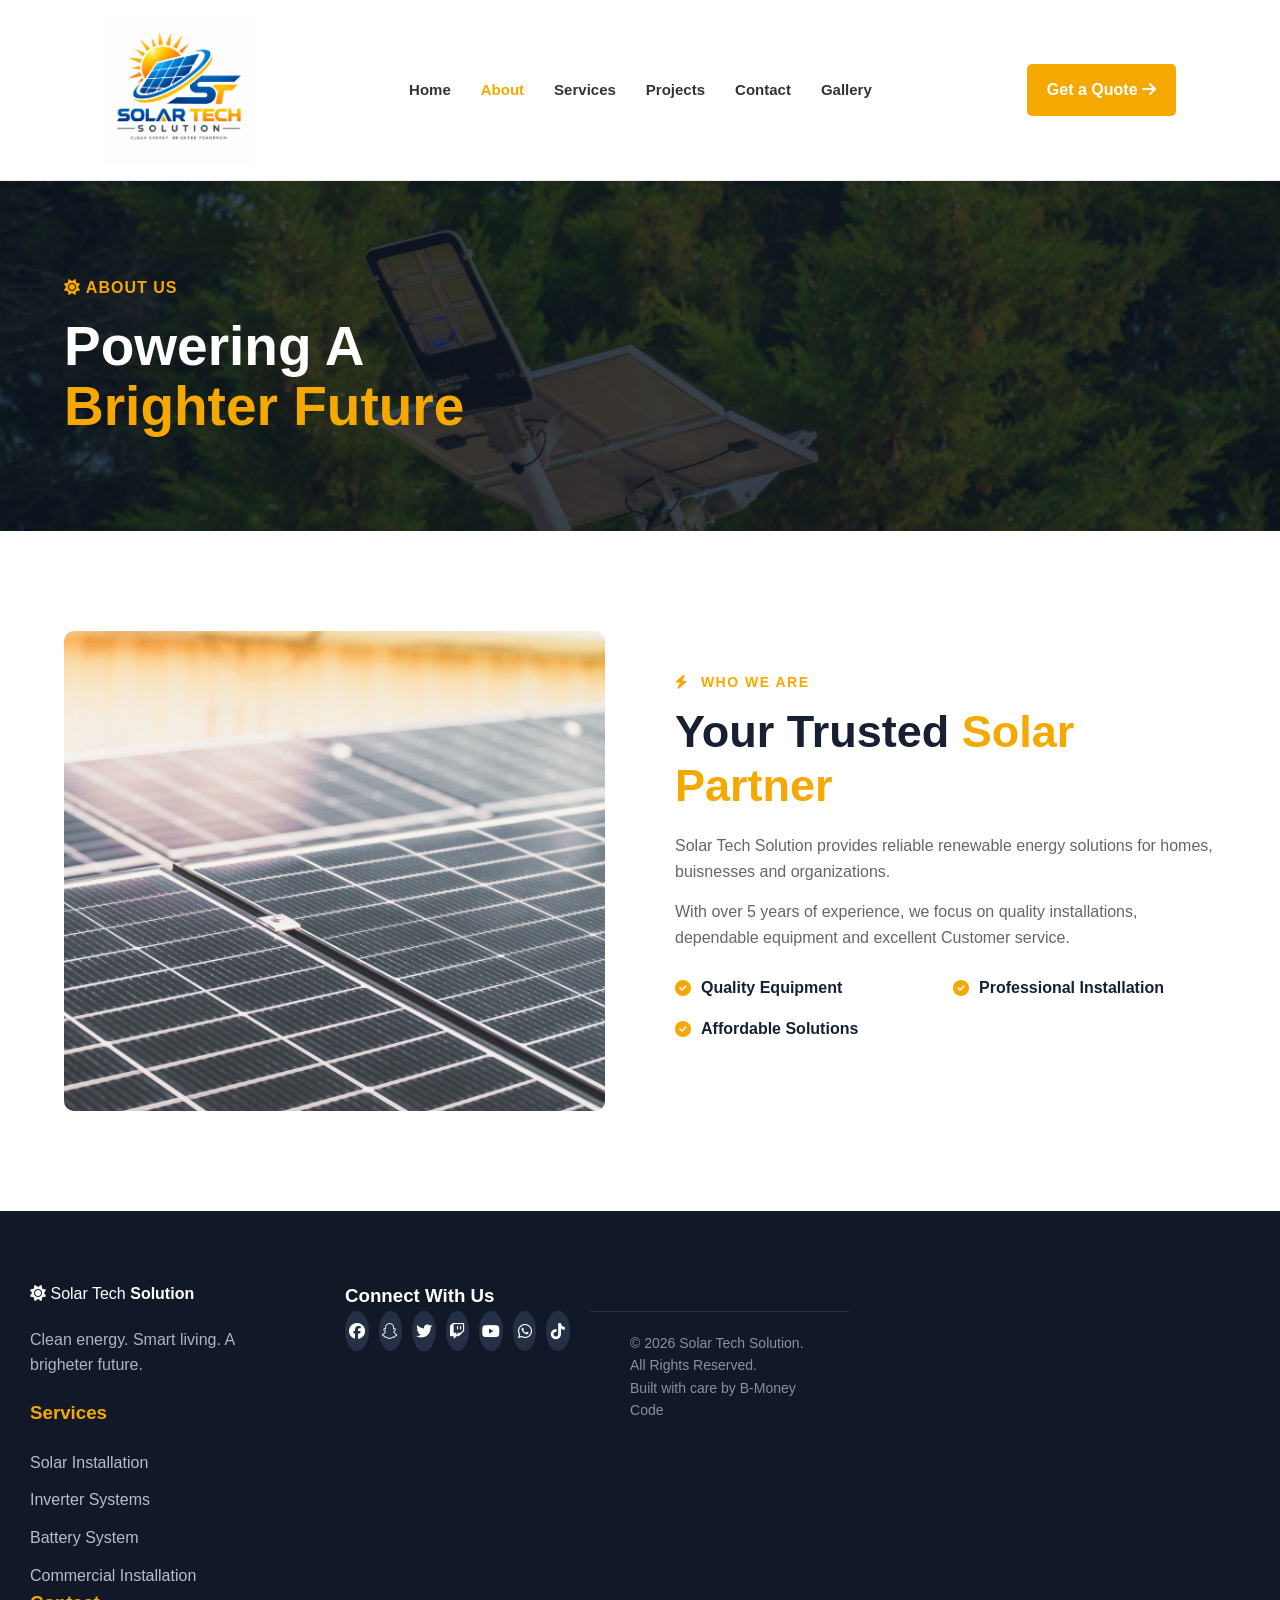
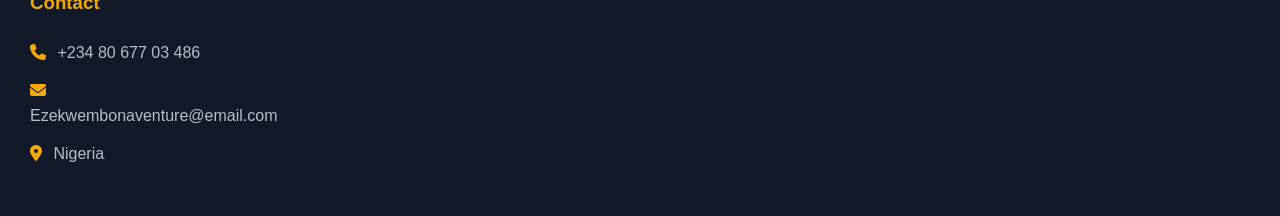
==== about.html @ 99c82ca4 "Add files via upload" ====
<!DOCTYPE html>
<html lang="en">
<head>
       <meta charset="UTF-8">
       <meta name="viewport" content="width=device-width, initial-scale=1.0">
       <link rel="stylesheet" href="style.css">
       <link rel="stylesheet"  media="screen and (max-width: 768px)" href="mobile.css">
       <link rel="stylesheet" href="widescreen.css">
       <link rel="stylesheet" href="https://cdnjs.cloudflare.com/ajax/libs/font-awesome/6.5.2/css/all.min.css">
       <title>About Us | Solar Tech Solutions</title>
</head>
<body>
       <!--Header-->
       <header class="header">
        <div class="container nav">
          <a href="index.html" class="logo">
              <img src="img/logo.png" alt="Solar Tech Solution logo">
          </a>
          <nav class="navbar">
            <a href="index.html">Home</a>
            <a href="about.html" class="active">About</a>
            <a href="services.html">Services</a>
            <a href="projects.html">Projects</a>
            <a href="contact.html">Contact</a>
            <a href="gallery.html">Gallery</a>
          </nav>
          <a href="contact.html" class="nav-btn">
              Get a Quote
              <i class="fa-solid fa-arrow-right"></i>
          </a>
        </div>
       </header> 
       <!--Hero page-->
       <section class="page-hero">
         <div class="container">
              <p>
                <i class="fa-solid fa-sun"></i>
                ABOUT US
              </p>
              <h1>Powering A 
                <span>Brighter Future</span>
              </h1>
         </div>
       </section>
       <!--About-->
       <section class="about section">
         <div class="container about-grid">
              <div class="about-image">
                <img src="img/project 7.jpg" alt="Solar panel installation">
              </div>
              <div class="about-text">
                <p class="section-label">
                  <i class="fa-solid fa-bolt"></i>
                  WHO WE ARE
                </p>
                <h2>Your Trusted
                     <span>Solar Partner</span>
                </h2>
                <p>Solar Tech Solution provides reliable renewable energy
                   solutions for homes, buisnesses and organizations.
                </p>
                <p>With over 5 years of experience, we focus on quality installations, 
                     dependable equipment and excellent Customer service.
                </p>
                <div class="about-features">
                  <div>
                     <i class="fa-solid fa-circle-check"></i>
                     Quality Equipment
                  </div>
                  <div>
                     <i class="fa-solid fa-circle-check"></i>
                     Professional Installation
                  </div>
                  <div>
                     <i class="fa-solid fa-circle-check"></i>
                     Affordable Solutions
                  </div>
                </div>
              </div>
         </div>
       </section>
      <!--footer-->
      <footer class="footer">
        <div class="contact footer-grid">
          <div class="footer-about">
            <a href="img/logo.png" class="logo">
              <i class="fa-solid fa-sun"></i>
              <span>Solar Tech <b>Solution</b></span>
            </a>
            <p>Clean energy. Smart living. A brigheter future.</p>
            <div class="footer-links">
              <h3>Services</h3>
              <a href="img/installation.jpg.jpg">Solar Installation</a>
              <a href="img/inverter.jpg.jpg">Inverter Systems</a>
              <a href="img/battery-blue.jpg.jpg">Battery System</a>
              <a href="img/project 5.jpg">Commercial Installation</a>
            </div>
            <div class="footer-links">
              <h3>Contact</h3>
              <p>
                <i class="fa-solid fa-phone"></i>
                +234 80 677 03 486
              </p>
              <p>
                <i class="fa-solid fa-envelope"></i>
                Ezekwembonaventure@email.com
              </p>
              <p>
                <i class="fa-solid fa-location-dot"></i>
                Nigeria
              </p>
            </div>
          </div>
          <div>
              <h3>Connect With Us</h3>
       <div class="socials">
              <!--facebook-->
              <a href="https://www.facebook.com/share/19jaKNZbji/?mibextid=wwXIfr" target="_blank">
                     <i class="fa-brands fa-facebook"></i>
              </a>
              <!--snapchat-->
              <a href="https://snapchat.com/t/9XoHOMtY" target="_blank">
                     <i class="fa-brands fa-snapchat"></i>
              </a>
              <!--Twitter-->
              <a href="https://x.com/cleanenergy002?s=11" target="_blank">
                     <i class="fa-brands fa-twitter"></i>
              </a>
              <!--Twitch-->
              <a href="https://www.twitch.tv/Solartech042" target="_blank">
                     <i class="fa-brands fa-twitch"></i>
              </a>
              <!--youtube-->
              <a href="https://www.youtube.com/@Solartech001?si=rQ2NU7afKTNvPv5" target="_blank">
                     <i class="fa-brands fa-youtube"></i>
              </a>
              <!--whatsapp-->
              <a href="https://wa.me/2348067703486" target="_blank">
                     <i class="fa-brands fa-whatsapp"></i>
              </a>
              <!--tiktok-->
              <a href="https://www.tiktok.com/@solartech073?_r=1&_t=Zs-99wtcuWARWh">
                <i class="fa-brands fa-tiktok"></i>
              </a>
              <div>
       </div>
          <div class="footer-bottom">
            <p> &copy; 2026 Solar Tech Solution. All Rights Reserved.</p>
            <p>Built with care by B-Money Code</p>
          </div>
        </div>
      </footer>
</body>
</html>
---- style.css ----
/*RESET*/
*{
       margin: 0;
       padding: 0;
       box-sizing: border-box;
}
html{
       scroll-behavior: smooth;
}
body{
       font-family: Arial, Helvetica, sans-serif;
       color: #172033;
       background: #ffffff;
       line-height: 1.6;
}
img{
       max-width: 100%;
       display: block;
}
a{
       text-decoration: none;
       color: inherit;
}
.container{
       width: 90%;
       max-width: 1200px;
       margin: auto;
}
/*Header*/
.header{
       width: 100%;
       background: #ffffff;
       border-bottom: 1px solid #eeeeee;
       position: sticky;
       top: 0;
       z-index: 1000;
}
.nav{
       min-height: 85px;
       display: flex;
       align-items: center;
       justify-content: space-between;
       gap: 30px;
       align-items: center;
       padding: 15px 40px;
}
/*logo*/
.logo img{
       width: 150px;
       height: auto;
}
/*navigation menu*/
.navbar{
       display: flex;
       align-items: center;
       gap: 30px;
}
.navbar a{
       font-size: 15px;
       font-weight: 600;
       color: #333333;
       transition: 0.3s;
}
.navbar a:hover,
.navbar a.active{
       color: #f5a900;
}
/*Quote button*/
.nav-btn{
       background: #f5a900;
       color: #ffffffff;
       padding: 13px 20px;
       border-radius: 5px;
       font-weight: 700;
       transition: 0.3s;
}
.quote-btn{
       margin-left: auto;
}
.nav-btn:hover{
       background: #d98e00;
       transform: translateY(-2px);
}
/*Hero*/
.hero{
       min-height: 650px;
       background-image: url(img/installation.jpg.jpg);
       background-position: center;
       position: relative;
       display: flex;
       align-items: center;
}
.hero-overlay{
       position: absolute;
       inset: 0;
       background: rgba(0, 0, 0, 0.55);
}
.hero-content{
       position: relative;
       z-index: 2;
}
.hero-text{
       max-width: 700px;
       color: #ffffff;
}
.hero-small{
       color: #f5b000;
       font-size: 14px;
       font-weight: bold;
       letter-spacing: 1.5px;
       margin-bottom: 15px;
}
.hero-small i{
       margin-right: 7px;
}
.hero-text h1{
       font-size: 65px;
       line-height: 1.1;
       margin-bottom: 25px;
       font-weight: 800;
}
.hero-text h1 span{
       display: block;
       color: #f5b000;
}
.hero-description{
       font-size: 19px;
       max-width: 600px;
       margin-bottom: 30px;
       color: #eeeeee;
}
/*Hero buttons*/
.hero-buttons{
       display: flex;
       gap: 15px;
       flex-wrap: wrap;
}
.primary-btn,
.secondary-btn{
       display: inline-flex;
       align-items: center;
       justify-content: center;
       gap: 10px;
       padding: 15px 25px;
       box-sizing: 5px;
       font-weight: 700;
       transition: 0.3s;
}
.primary-btn{
       background: #f5a900;
       color: #ffffff;
}
.primary-btn:hover{
       background: #d98e00;
       transform:translateY(-3px);
}
.secondary-btn{
       border: 2px solid #ffff;
       color: #ffffff;
}
.secondary-btn:hover{
       background: #ffffff;
       color: #172033;
}
/*Gemeral sections*/
.section{
       padding: 100px 0;
}
.section-label{
       color: #f5a900;
       font-weight: 700;
       font-size: 14px;
       letter-spacing: 1.5px;
       margin-bottom: 12px;
}
.section-label i{
       margin-right: 7px;
}
.section-heading{
       text-align: center;
       max-width: 700px;
       margin: 0 auto 50px;
}
.section-heading h2,
.about-text h2,
.why-text h2,
.contact-info h2,
.intro h2{
       font-size: 45px;
       line-height: 1.2;
       margin-bottom: 20px;
       color: #172033;
}
.section-heading h2 span,
.about-text h2 span,
.why-text h2 span,
.contact-info h2 span,
.intro h2 span{
       color: #f5a900;
}
.section-heading > p:last-child{
       color: #77777777;
}
.hero-image{
       position: relative;
       width: 100%;
}
.hero-image>
img:first-child{
       width: 100%;
       display: block;
}
.apron-badge{
       position: absolute;
       width: 80px;
       height: 80px;
       object-fit: contain;
       top: 200%;
       left: 92%;
       right: 900%;
       z-index: 2;
}
/*Intro*/
.intro{
       text-align: center;
}
.intro .container{
       max-width: 800px;
}
.intro> .container>p:not(.section-label){
       color: #666666;
       margin-bottom: 30px;
}
/*About*/
.about-grid{
       display: grid;
       grid-template-columns: 1fr 1fr;
       gap: 70px;
       align-items: center;
}
.about-image{
       position: relative;
}
.about-image img{
       width: 100%;
       height: 480px;
       object-fit: cover;
       border-radius: 10px;
}
.about-text>p:not(.section-label){
       color: #666666;
       margin-bottom: 15px;
}
.about-features{
       display: grid;
       grid-template-columns: 1fr 1fr;
       gap: 15px;
       margin: 25px 0 30px;
}
.about-features div{
       display: flex;
       gap: 10px;
       align-items: center;
       font-weight: 600;
}
.about-features i{
       color: #f5a900;
}
/*services*/
.services{
       background: #f7f9fc;
}
.services-grid{
       display: grid;
       grid-template-columns: repeat(3, 1fr);
       gap: 25px;
}
.services-card{
       background: #ffffffff;
       padding: 35px 30px;
       border-radius: 10px;
       border: 1px solid #eeeeee;
       transition: 0.3s;
}
.services-card:hover{
       transform: translateY(-8px);
       box-shadow: 0 15px 35px rgba(0, 0, 0, 0.08);
}
.service-icon{
       width: 65px;
       height: 65px;
       display: flex;
       align-items: center;
       justify-content: center;
       background: #fff4d6;
       color: #f5a900;
       border-radius: 50%;
       font-size: 25px;
       margin-bottom: 20px;
}
.services-card h3{
       font-size: 22px;
       margin-bottom: 12px;
}
.services-card p{
       color: #77777777;
       margin-bottom: 20px;
}
,.services-card a{
       color: #e19a00;
       font-weight: 700;
}
/*Projects*/
.projects{
       background: #ffffff;
}
.projects-grid{
       display: grid;
       grid-template-columns: repeat(3, 1fr);
       gap: 25px;
}
.projects-card{
       position: relative;
       overflow: hidden;
       border-radius: 10px;
       min-height: 380px;
}
.projects-card img{
       width: 100%;
       height: 380px;
       object-fit: cover;
       transition: 0.5s;
}
.projects-card:hover img{
       transform: scale(1.08);
}
.projects-info{
       position: absolute;
       bottom: 0;
       left: 0;
       right: 0;
       padding: 30px 25px;
       color: #ffffff;
       background: linear-gradient(
              tranparent,rgba(0, 0, 0, 0.85)
               );
}
.projects-info span{
       color: #f5a900;
       font-size: 13px;
       font-weight: bold;
}
.projects-info h3{
       font-size: 22px;
}
/*Hero page*/
.page-hero{
       min-height: 350px;
       display: flex;
       align-items: center;
       background: 
       linear-gradient(
              rgba(10, 20, 35, 0.75),
              rgba(10, 20, 35, 0.75)
       ),
              url(img/project\ 8.jpg);
              background-size: cover;
              background-position: center;
              color: #ffffff;
}
.page-hero p{
       color: #f5a900;
       font-weight: bold;
       letter-spacing: 1px;
}
.page-hero h1{
       font-size: 55px;
       max-width: 700px;
       line-height: 1.1;
       margin-top: 15px;
}
.page-hero h1 span{
       color: #f5a900;
       display: block;
}
/*Contact*/
.contact-form{
       padding: 35px;
       border-radius: 10px;
       box-shadow: 0 10px 35px
       rgba(0, 0, 0, 0.06);
}
.contact-form input,
.contact-form select,
.contact-form textarea{
       width: 100%;
       padding: 15px;
       margin-bottom: 18px;
       border: 1px solid #dddddd;
       border-radius: 5px;
       font-family: inherit;
       font-size: 15px;
       outline: none;
}
.contact-form input:focus,
.contact-form select:focus
.contact-form
textarea:focus{
       border-color: #f5a900;
}
.contact-form textarea{
       resize: vertical;
}
.contact-form button{
       border: none;
       cursor: pointer;
}
.whatsapp-btn{
       display: inline-flex;
       align-items: center;
       gap: 10px;
       background: #25d366;
       color: #ffffff;
       padding: 14px 20px;
       border-radius: 5px;
       font-weight: bold;
       margin-top: 10px;
}
.whatsapp-btn:hover{
       opacity: 0.9;
}
/*footer*/
.footer{
       background: #111827;
       color: #ffffff;
       padding-top: 70px;
       padding-left: 30px;
}
.footer-grid{
       display: grid;
       grid-template-columns: 2fr 1fr 1fr 1.5fr;
       gap: 50px;
       padding-bottom: 50px;
}
.footer .logo img{
       width: 160px;
       background: #ffffff;
       padding: 5px;
       border-radius: 5px;
}
.footer-about > p{
       color: #aeb4c0;
       margin: 20px 0;
}
.footer-links{
       display: flex;
       flex-direction: column;
       gap: 12px;
}
.footer-links h3{
       color: #f5a900;
       margin-bottom: 10px;
}
.footer-links a,
.footer-links p{
       color: #b8bec8;
       transition: 0.3s;
}
.footer-links a:hover{
       color: #f5a900;
}
.footer-links i{
       color: #f5a900;
       margin-right: 7px;
}
/*Socials*/
.socials{
       display: flex;
       gap: 10px;
}
.socials a{
       width: 40px;
       height: 40px;
       display: flex;
       align-items: center;
       justify-content: center;
       background: #253047;
       border-radius: 50%;
       transition: 0.3s;
}
.socials a:hover{
       background: #f5a900;
       transform: translateY(-3px);
}
.footer-bottom{
       border-top: 1px solid #293244;
       padding: 20px 40px;
       text-align: 20px;
       color: #89919f;
       font-size: 14px;
}
---- mobile.css ----
@media(max-width: 600px){
       .container{
              width: 92%;
       }
       .nav{
              min-height: 70px;
       }
       .logo img{
              width: 115px;
       }
       .navbar {
              display: none;
       }
       .section{
              padding: 70px 0;
       }
       .hero{
              min-height: 600px;
       }
       .hero-text h1{
              font-size: 40px;
       }
       .hero-description{
              font-size: 16px;
       }
       .hero-buttons{
              flex-direction: column;
              align-items: flex-start;
       }
       .primary-btn,
       .secondary-btn{
              width: 100%;
       }
       .section-heading h2,
       .about-text h2,
       .contact-info h2,
       .intro h2{
              font-size: 34px;
       }
       .page-hero{
              min-height: 280px;
       }
       .page-hero h1{
              font-size: 40px;
       }
       .services-grid,
       .project-grid{
              grid-template-columns: 1fr;
       }
       .about-features{
              grid-template-columns: 1fr;
       }
       .about-image img{
              height: 350px;
       }
       .cta-content{
              flex-direction: column;
              align-items: flex-start;
       }
       .cta h2{
              font-size: 30px;
       }
       .footer-grid{
              grid-template-columns: 1fr;
       }
       .contact-form{
              padding: 25px 20px;
       }
}
---- widescreen.css ----
@media(max-width: 900px){
       .navbar{
              gap: 15px;
       }
       .navbar a{
              font-size: 13px;
       }
       .nav-btn{
              display: none;
       }
       .hero-text h1{
              font-size: 50px;
       }
       .about-grid,
       .contact-grid{
              grid-template-columns: 1fr;
       }
       .services-grid{
              grid-template-columns: repeat(2, 1fr);
       }
       .projects-grid{
              grid-template-columns: repeat(2, 1fr);
       }
       .footer-grid{
              grid-template-columns: 1fr 1fr;
       }
}
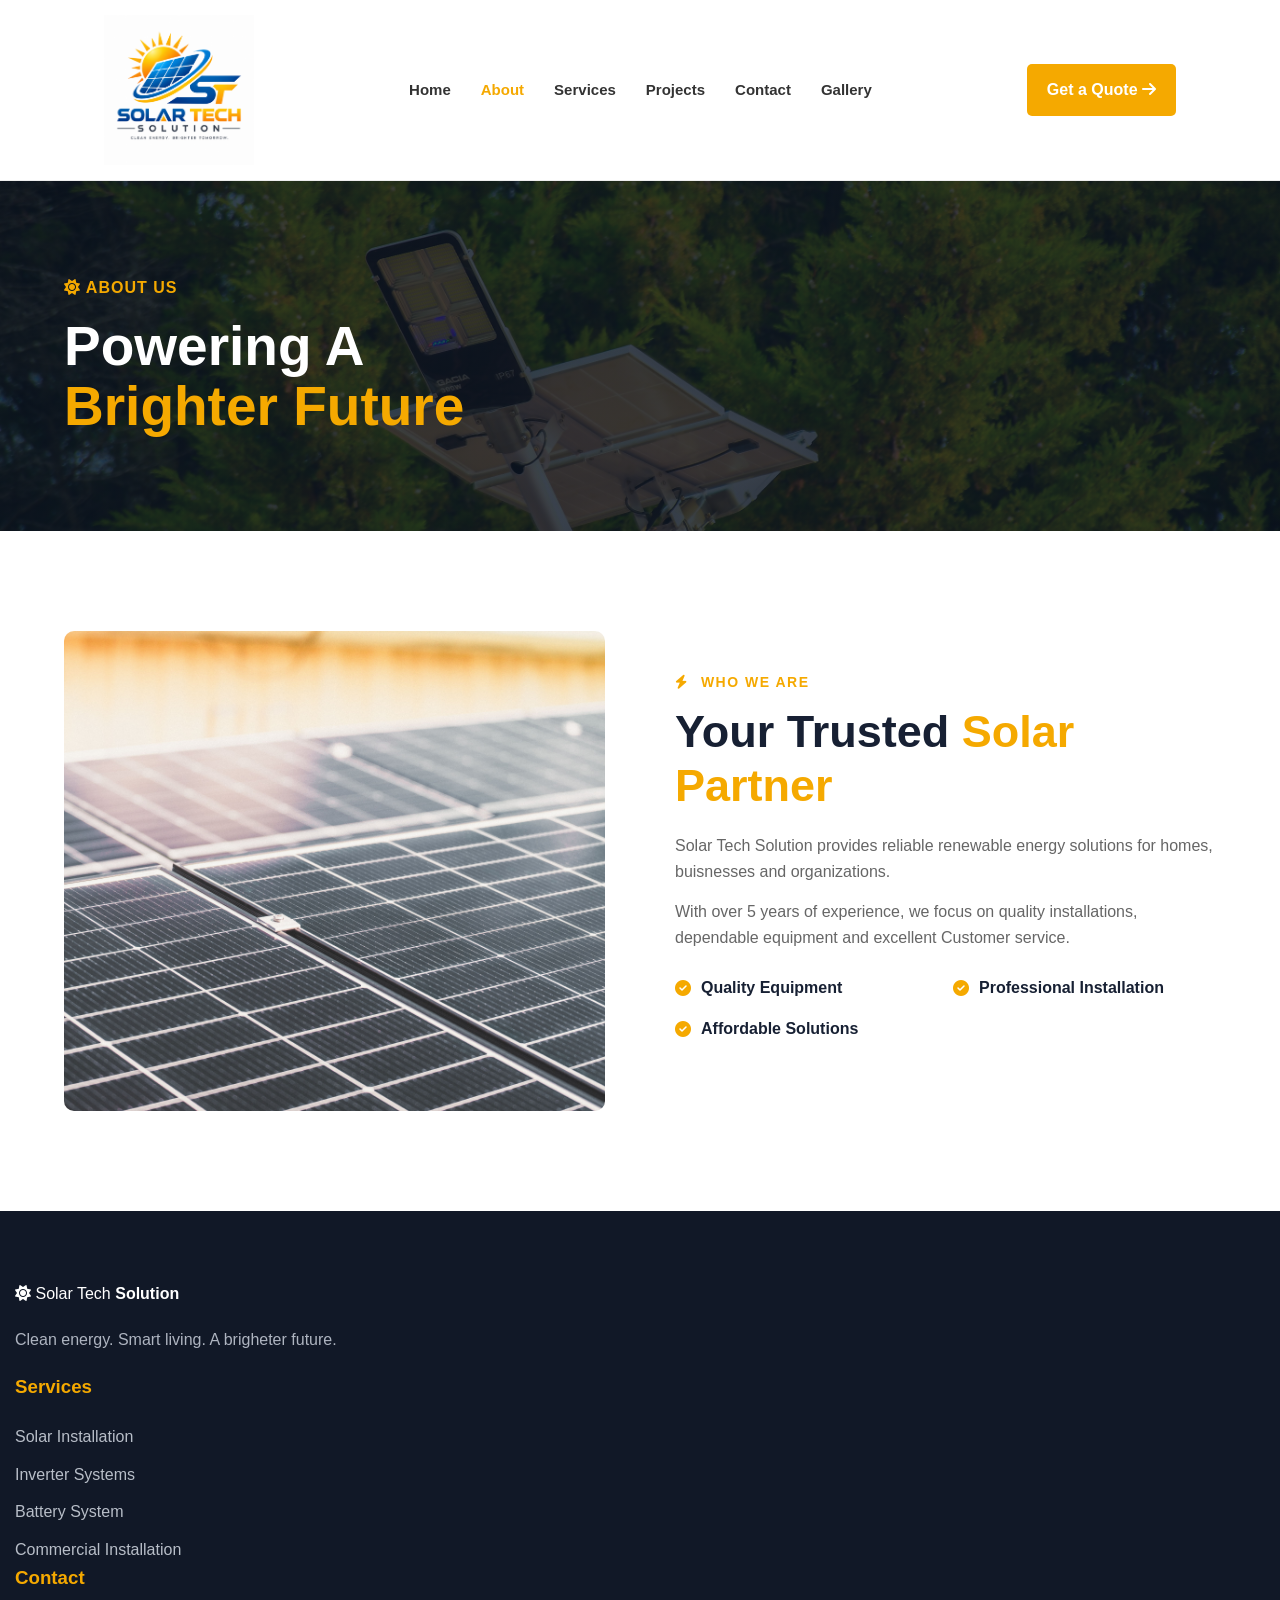
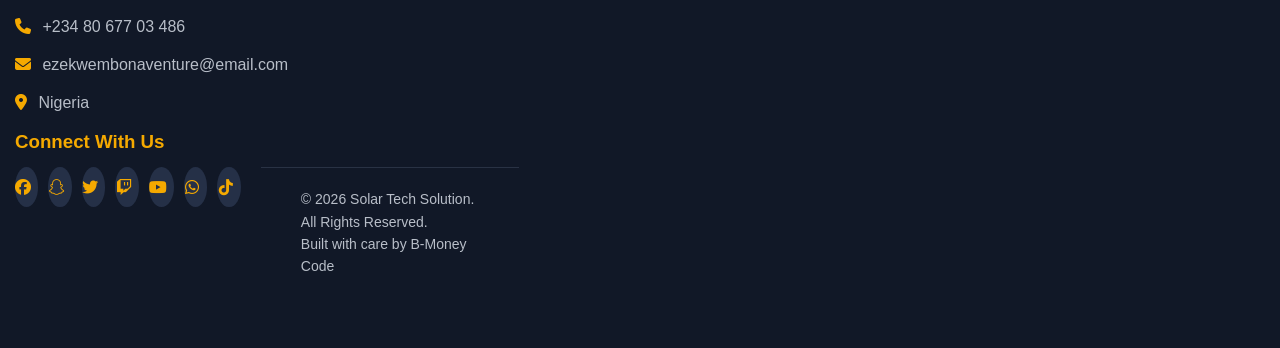
==== commit 49e330c6: "Add files via upload made some corrections in my css" ====
--- a/about.html
+++ b/about.html
@@ -4,6 +4,7 @@
        <meta charset="UTF-8">
        <meta name="viewport" content="width=device-width, initial-scale=1.0">
        <link rel="stylesheet" href="style.css">
+       <link rel="stylesheet" href="script.js">
        <link rel="stylesheet"  media="screen and (max-width: 768px)" href="mobile.css">
        <link rel="stylesheet" href="widescreen.css">
        <link rel="stylesheet" href="https://cdnjs.cloudflare.com/ajax/libs/font-awesome/6.5.2/css/all.min.css">
@@ -103,15 +104,13 @@
               </p>
               <p>
                 <i class="fa-solid fa-envelope"></i>
-                Ezekwembonaventure@email.com
+                ezekwembonaventure@email.com
               </p>
               <p>
                 <i class="fa-solid fa-location-dot"></i>
                 Nigeria
               </p>
-            </div>
-          </div>
-          <div>
+               <div>
               <h3>Connect With Us</h3>
        <div class="socials">
               <!--facebook-->
@@ -149,6 +148,9 @@
             <p>Built with care by B-Money Code</p>
           </div>
         </div>
+            </div>
+          </div>
+         
       </footer>
 </body>
 </html>
--- a/style.css
+++ b/style.css
@@ -384,15 +384,15 @@
        display: block;
 }
 /*Contact*/
-.contact-form{
+.contactForm{
        padding: 35px;
        border-radius: 10px;
        box-shadow: 0 10px 35px
        rgba(0, 0, 0, 0.06);
 }
-.contact-form input,
-.contact-form select,
-.contact-form textarea{
+.contactForm input,
+.contactForm select,
+.contactForm textarea{
        width: 100%;
        padding: 15px;
        margin-bottom: 18px;
@@ -402,16 +402,16 @@
        font-size: 15px;
        outline: none;
 }
-.contact-form input:focus,
-.contact-form select:focus
-.contact-form
+.contactForm input:focus,
+.contactForm select:focus
+.contactForm
 textarea:focus{
        border-color: #f5a900;
 }
-.contact-form textarea{
+.contactForm textarea{
        resize: vertical;
 }
-.contact-form button{
+.contactForm button{
        border: none;
        cursor: pointer;
 }
@@ -434,7 +434,7 @@
        background: #111827;
        color: #ffffff;
        padding-top: 70px;
-       padding-left: 30px;
+       padding-left: 15px;
 }
 .footer-grid{
        display: grid;
@@ -472,6 +472,9 @@
 .footer-links i{
        color: #f5a900;
        margin-right: 7px;
+}
+.footer-bottom{
+       padding: 20px 40px;
 }
 /*Socials*/
 .socials{
@@ -498,4 +501,262 @@
        text-align: 20px;
        color: #89919f;
        font-size: 14px;
-}+}
+html,
+body{
+       width: 100%;
+       max-width: 100%;
+       overflow: hidden;
+}
+*{
+       box-sizing: border-box;
+}
+img{
+       max-width: 100%;
+       height: auto;
+}
+@media(max-width: 992px){
+       .container{
+              width: 90%;
+              max-width: 100%;
+              margin: auto;
+       }
+       section{
+              padding: 70px 0;
+       }
+       h1{
+              font-size: 48px;
+              line-height: 1.15;
+       }
+       h2{
+              font-size: 36px;
+       }
+       p{
+              font-size: 16px;
+              line-height: 1.7;
+       }
+       .hero{
+              min-height: auto;
+              padding: 100px 0 70px;
+       }
+       .hero-content{
+              width: 100%;
+       }
+       .hero-image{
+              width: 100%;
+       }
+       .services-grid,
+       .service-grid,
+       .projects-grid,
+       .project-grid,
+       .cards
+       .card-container{
+              grid-template-columns: repeat(2, 1fr);
+              gap: 25px;
+       }
+       .about-container,
+       .about-content,
+       .contact-container{
+              gap: 40px;
+       }
+       .about-image img,
+       .hero-image img{
+              width: 100%;
+              height: auto;
+              object-fit: cover;
+       }
+}
+@media (max-width: 768px) {
+       body{
+              font-size: 15px;
+       }
+       .container{
+              width: 92%;
+              margin: auto;
+       }
+       .section{
+              padding: 55px 0;
+       }
+       nav,
+       .navbar,
+       .nav-cotainer{
+              width: 100%;
+       }
+       .nav-cotainer{
+              padding: 15px 20px;
+       }
+       .nav-links{
+              gap: 15px;
+              flex-wrap: wrap;
+              justify-content: center;
+       }
+       .nav-links a{
+              font-size: 14px;
+       }
+       .hero{
+              padding: 8-px 0 50px;
+              text-align: center;
+       }
+       .hero-content{
+              width: 100%;
+       }
+       h1{
+              font-size: 38px;
+              line-height: 1.15;
+              margin-bottom: 20px;
+       }
+       h2{
+              font-size: 30px;
+              line-height: 1.2;
+       }
+       h3{
+              font-size: 22px;
+       }
+       p{
+              font-size: 15px;
+              line-height: 1.7;
+       }
+       .hero-buttons{
+              display: flex;
+              flex-direction: column;
+              align-items: center;
+              gap: 12px;
+              width: 100%;
+       }
+       .hero-buttons a,
+       .hero-buttons button{
+              width: 90%;
+              max-width: 320px;
+              text-align: center;
+       }
+       .stats,
+       .stats-container{
+              display: grid;
+              grid-template-columns: repeat(2, 1fr);
+              gap: 15px;
+       }
+       .about-container,
+       .about-content{
+              display: flex;
+              flex-direction: column;
+       }
+       .about-text,
+       .about-image{
+              width: 100%;
+       }
+       .about-image img{
+              width: 100%;
+              height: auto;
+       }
+       .services-grid,
+       .service-grid,
+       .cards,
+       .card-container{
+              display: grid;
+              grid-template-columns: 1fr;
+              gap: 20px;
+       }
+       .services-card,
+       .card{
+              width: 100%;
+       }
+       .features,
+       .features-grid,
+       .why-grid{
+              display: grid;
+              grid-template-columns: 1fr;
+              gap: 20px;
+       }
+       .projects-grid,
+       .project-grid{
+              display: grid;
+              grid-template-columns: 1fr;
+              gap: 25px;
+       }
+       .project-card{
+              width: 100%;
+       }
+       .project-card img{
+              width: 100%;
+              height: auto;
+              display: block;
+       }
+       .contact-container{
+              display: flex;
+              flex-direction: column;
+              gap: 30px;
+       }
+       .contact-info,
+       .contact-form{
+              width: 100%;
+       }
+       input,
+       textarea,
+       select{
+              width: 100%;
+              max-width: 100%;
+              font-size: 16px;
+       }
+       textarea{
+              min-height: 150px;
+              resize: vertical;
+       }
+       button{
+              max-width: 100%;
+       }
+       footer{
+              text-align: center;
+       }
+       .footer-container{
+              display: grid;
+              grid-template-columns: 1fr;
+              gap: 30px;
+              text-align: center;
+       }
+       .footer-links{
+              display: flex;
+              flex-direction: column;
+              gap: 10px;
+       }
+}
+@media(max-width: 480px){
+       container{
+              width: 90%;
+       }
+       section{
+              padding: 45px 0;
+       }
+       h1{
+              font-size: 32px;
+       }
+       h2{
+              font-size: 27px;
+       }
+       h3{
+              font-size: 20px;
+       }
+              .stats,
+              .stats-container{
+                     grid-template-columns: 1fr;
+              }
+              .hero-buttons a,
+              .hero-buttons button{
+                     width: 100%;
+       }
+       .service-card,
+       .project-card,
+       .card{
+              padding: 20px;
+       }
+}
+html,
+body{
+       overflow-y: auto;
+       overflow-x: hidden;
+       height: auto;
+       min-height: 100%;
+}
+body{
+       position: static;
+}
+.socials
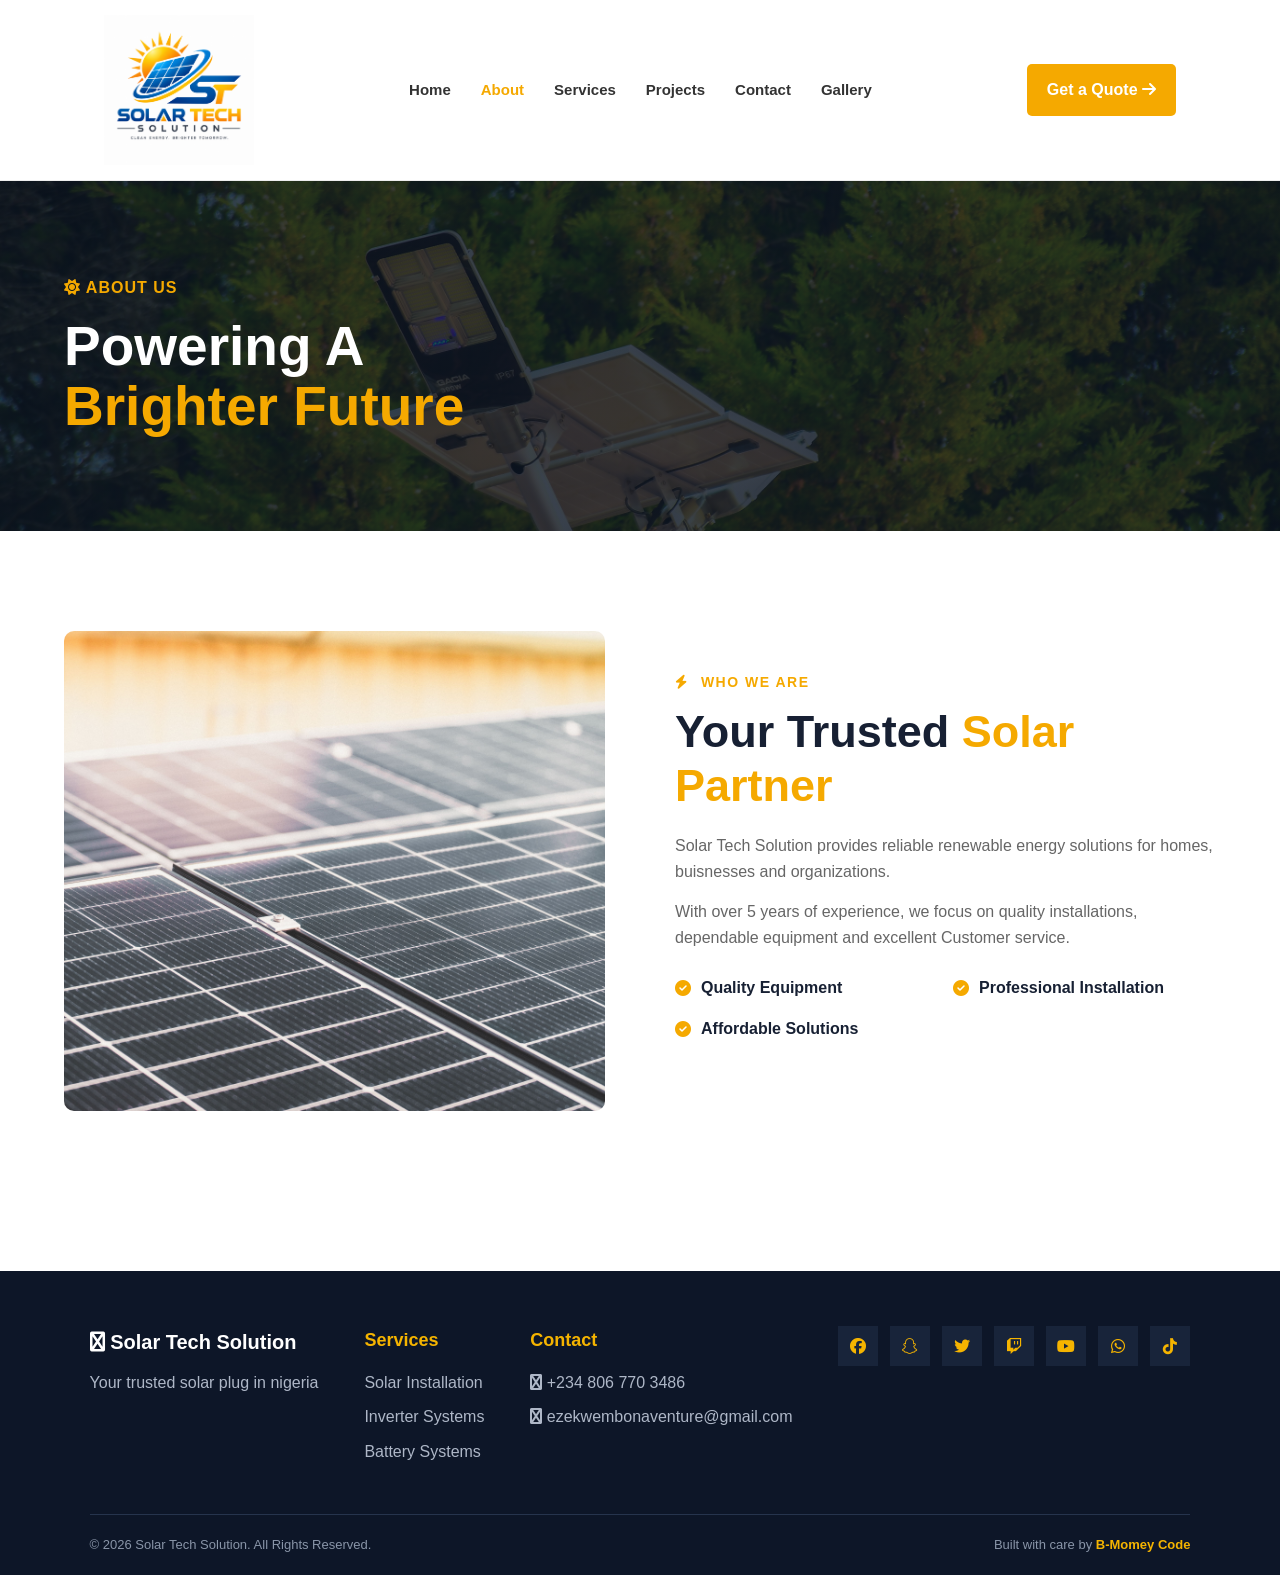
==== commit 9eabeb24: "Add files via upload updated my site" ====
--- a/about.html
+++ b/about.html
@@ -81,40 +81,33 @@
          </div>
        </section>
       <!--footer-->
-      <footer class="footer">
-        <div class="contact footer-grid">
-          <div class="footer-about">
-            <a href="img/logo.png" class="logo">
-              <i class="fa-solid fa-sun"></i>
-              <span>Solar Tech <b>Solution</b></span>
+       <footer class="footer">
+        <div class="footer-container">
+          <div class="footer-brand">
+            <h3>
+              <i class="fa-brands fa-sun"></i>
+              Solar Tech Solution</h3>
+            <p>Your trusted solar plug in nigeria</p>
+          </div>
+          <div class="footer-services">
+            <h4>Services</h4>
+            <a href="services.html">Solar Installation</a>
+            <a href="services.html">Inverter Systems</a>
+            <a href="services.html">Battery Systems</a>
+          </div>
+          <div class="footer-contact">
+            <h4>Contact</h4>
+            <a href="tel:08067703486">
+              <i class="fa-brands fa-phone"></i>
+              +234 806 770 3486
             </a>
-            <p>Clean energy. Smart living. A brigheter future.</p>
-            <div class="footer-links">
-              <h3>Services</h3>
-              <a href="img/installation.jpg.jpg">Solar Installation</a>
-              <a href="img/inverter.jpg.jpg">Inverter Systems</a>
-              <a href="img/battery-blue.jpg.jpg">Battery System</a>
-              <a href="img/project 5.jpg">Commercial Installation</a>
-            </div>
-            <div class="footer-links">
-              <h3>Contact</h3>
-              <p>
-                <i class="fa-solid fa-phone"></i>
-                +234 80 677 03 486
-              </p>
-              <p>
-                <i class="fa-solid fa-envelope"></i>
-                ezekwembonaventure@email.com
-              </p>
-              <p>
-                <i class="fa-solid fa-location-dot"></i>
-                Nigeria
-              </p>
-               <div>
-              <h3>Connect With Us</h3>
-       <div class="socials">
-              <!--facebook-->
-              <a href="https://www.facebook.com/share/19jaKNZbji/?mibextid=wwXIfr" target="_blank">
+            <a href="mailto:ezekwembonaventure@gmail.com">
+              <i class="fa-brands fa-envelope"></i>
+              ezekwembonaventure@gmail.com
+            </a>
+          </div>
+          <div class="social-icons">
+            <a href="https://www.facebook.com/share/19jaKNZbji/?mibextid=wwXIfr" target="_blank">
                      <i class="fa-brands fa-facebook"></i>
               </a>
               <!--snapchat-->
@@ -140,17 +133,15 @@
               <!--tiktok-->
               <a href="https://www.tiktok.com/@solartech073?_r=1&_t=Zs-99wtcuWARWh">
                 <i class="fa-brands fa-tiktok"></i>
-              </a>
-              <div>
-       </div>
-          <div class="footer-bottom">
-            <p> &copy; 2026 Solar Tech Solution. All Rights Reserved.</p>
-            <p>Built with care by B-Money Code</p>
+                </a>
+          </div>
           </div>
         </div>
-            </div>
-          </div>
-         
+        <div class="footer-bottom">
+          <p> &copy; 2026 Solar Tech Solution. All Rights Reserved.</p>
+          <p>Built with care
+            by <strong>B-Momey Code</strong></p>
+        </div>
       </footer>
 </body>
 </html>
--- a/style.css
+++ b/style.css
@@ -431,76 +431,93 @@
 }
 /*footer*/
 .footer{
-       background: #111827;
+       background: #0d1628;
        color: #ffffff;
-       padding-top: 70px;
-       padding-left: 15px;
-}
-.footer-grid{
-       display: grid;
-       grid-template-columns: 2fr 1fr 1fr 1.5fr;
-       gap: 50px;
-       padding-bottom: 50px;
-}
-.footer .logo img{
-       width: 160px;
-       background: #ffffff;
-       padding: 5px;
-       border-radius: 5px;
-}
-.footer-about > p{
-       color: #aeb4c0;
-       margin: 20px 0;
-}
-.footer-links{
+      padding: 55px 7% 20px;
+      margin-top: 60px;
+}
+.footer-container{
+       max-width: 1200px;
+       margin: auto;
+       display: flex;
+       align-items: flex-start;
+       justify-content: space-between;
+       gap: 45px;
+}
+.footer h3{
+       color: #ffffff;
+       font-size: 20px;
+       margin-bottom: 12px;
+}
+.footer h4{
+       color: #f5b400;
+       font-size: 18px;
+       margin-bottom: 15px;
+}
+.footer-brand{
+       max-width: 230px;
+}
+.footer-brand p{
+       color: #aeb7c7;
+       line-height: 1.6;
+       margin: 0;
+}
+.footer-services,
+.footer-contact,
+.footer-social{
        display: flex;
        flex-direction: column;
+}
+.footer-services a,
+.footer-contact a{
+       color: #aeb7c7;
+       text-decoration: none;
+       margin-bottom: 9px;
+       transition: 0.3s;
+}
+.footer-services a:hover,
+.footer-contact a:hover{
+       color: #f5b400;
+}
+.social-icons{
+       display: flex;
+       align-items: center;
        gap: 12px;
 }
-.footer-links h3{
-       color: #f5a900;
-       margin-bottom: 10px;
-}
-.footer-links a,
-.footer-links p{
-       color: #b8bec8;
-       transition: 0.3s;
-}
-.footer-links a:hover{
-       color: #f5a900;
-}
-.footer-links i{
-       color: #f5a900;
-       margin-right: 7px;
-}
-.footer-bottom{
-       padding: 20px 40px;
-}
-/*Socials*/
-.socials{
-       display: flex;
-       gap: 10px;
-}
-.socials a{
+.social-icons a{
        width: 40px;
        height: 40px;
        display: flex;
        align-items: center;
        justify-content: center;
-       background: #253047;
-       border-radius: 50%;
+       background: #18243a;
+       color: #f5b400;
+       border-radius: #18243a;
+       text-decoration: none;
        transition: 0.3s;
 }
-.socials a:hover{
-       background: #f5a900;
-       transform: translateY(-3px);
+.social-icons a:hover{
+       background: #f5b400;
+       color: #0d1628;
+       transform: translateY(-4px);
 }
 .footer-bottom{
-       border-top: 1px solid #293244;
-       padding: 20px 40px;
-       text-align: 20px;
-       color: #89919f;
-       font-size: 14px;
+      max-width: 1200px;
+      margin: 40px auto 0;
+      padding-top: 20px;
+      border-top: 1px solid #26344d;
+      display: flex;
+      justify-content: space-between;
+      align-items: center;
+      gap: 20px;
+}
+.footer-bottom p{
+       color: #8995a8;
+       font-size: 13px;
+       margin: 0;
+}
+.footer-bottom strong{
+       color: #f5b400;
 }
 html,
 body{
@@ -515,7 +532,7 @@
        max-width: 100%;
        height: auto;
 }
-@media(max-width: 992px){
+@media(max-width: 900px){
        .container{
               width: 90%;
               max-width: 100%;
@@ -565,8 +582,16 @@
               height: auto;
               object-fit: cover;
        }
-}
-@media (max-width: 768px) {
+       .footer-container{
+              flex-wrap: wrap;
+              justify-content: space-between;
+       }
+       .footer-brand{
+              width: 100%;
+              max-width: 100%;
+       }
+}
+@media (max-width: 600px) {
        body{
               font-size: 15px;
        }
@@ -705,11 +730,11 @@
               max-width: 100%;
        }
        footer{
-              text-align: center;
+              padding: 45px 20px 20px;
        }
        .footer-container{
-              display: grid;
-              grid-template-columns: 1fr;
+              display: flex;
+             flex-direction: column;
               gap: 30px;
               text-align: center;
        }
@@ -717,7 +742,23 @@
               display: flex;
               flex-direction: column;
               gap: 10px;
-       }
+}
+.footer-brand,
+.footer-services,
+.footer-contact,
+.footer-social{
+       width: 100%;
+       align-items: center;
+}
+.social-icons{
+       justify-content: center;
+       flex-wrap: wrap;
+}
+.footer-bottom{
+       flex-direction: column;
+       text-align: center;
+       gap: 10px;
+}
 }
 @media(max-width: 480px){
        container{
@@ -759,4 +800,6 @@
 body{
        position: static;
 }
-.socials+.socials{
+       padding-left: 100px;
+}
